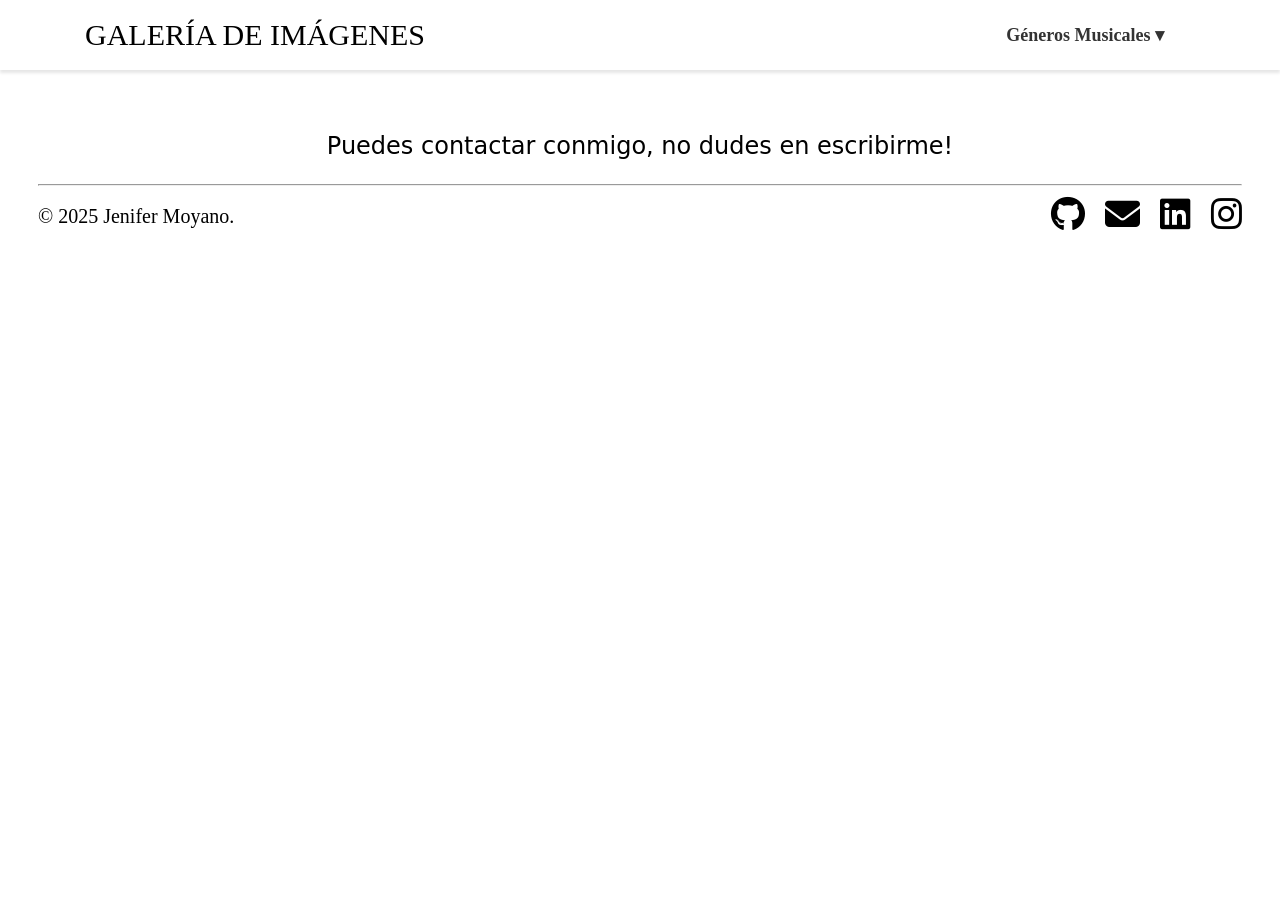
==== galerías/musica.html @ 57a20591 "feat: Header y Footer en Música" ====
<!DOCTYPE html>
<html lang="es">
<head>
    <meta charset="UTF-8">
    <meta name="viewport" content="width=device-width, initial-scale=1.0">
    <link rel="icon" href="image/x-icon" href="../imágenes/icono.png">
    <title>Galería de Imágenes - Música</title>
    <link rel="stylesheet" href="../estilos/musica.css">
    <link rel="stylesheet" href="https://cdnjs.cloudflare.com/ajax/libs/font-awesome/6.4.2/css/all.min.css">
</head>
<body>
    <header>
        <a href="../index.html" class="header"><h1>GALERÍA DE IMÁGENES</h1></a>

        <nav role="navigation" class="primary-navigation">
            <li>
                <input type="checkbox" id="drop-1">
                <label for="drop-1" class="toggle">Géneros Musicales &dtrif;</label>
                <ul class="dropdown">
                    <li><a href="#">🎸Pop rock</a></li>
                    <li><a href="#">🤘Rock</a></li>
                    <li><a href="#">🎤Hip hop</a></li>
                    <li><a href="#">🎶Pop</a></li>
                    <li><a href="#">🎧Rap</a></li>
                    <li><a href="#">💃Salsa</a></li>
                    <li><a href="#">🕺Bachata</a></li>
                    <li><a href="#">🔥Reggaeton</a></li>
                </ul>
            </li>
        </nav>
    </header>

    <main>
    </main>

    <footer>
        <p>Puedes contactar conmigo, no dudes en escribirme!</p>
        
        <hr>
    
        <div class="footer-bottom">
            <div class="copyright">
                &copy; 2025 Jenifer Moyano.
            </div>
    
            <div class="social-icons">
                <a href="https://github.com/JeniferMoyanoSanroma" target="_blank" class="github">
                    <i class="fab fa-github"></i>
                </a>
                <a href="mailto:jenifermoyano2006@gmail.com" class="gmail">
                    <i class="fas fa-envelope"></i>
                </a>
                <a href="https://www.linkedin.com/in/jenifer-moyano-sanrom%C3%A1-143788333/" target="_blank" class="linkedin">
                    <i class="fab fa-linkedin"></i>
                </a>
                <a href="https://www.instagram.com/jenii_ms_?igsh=aHhobnE1eTJicDBk" target="_blank" class="instagram">
                    <i class="fab fa-instagram"></i>
                </a>
            </div>
        </div>
    </footer>
</body>
</html>
---- estilos/musica.css ----
@import url("https://fonts.googleapis.com/css2?family=DM+Sans:wght@400;500;700&display=swap");
 
 *,
 *:after,
 *:before {
 	box-sizing: border-box;
 }
 
 :root {
 	--header-outer-height: 110px;
 	--header-inner-height: 70px;
 	--header-height-difference: calc(
 		var(--header-outer-height) - var(--header-inner-height)
 	);
 	--header-bg: #ffffff;
 }

 header {
    width: 100%;
    height: 70px;
    background-color: var(--header-bg);
    box-shadow: 0 3px 3px 0 rgba(0, 0, 0, 0.1);
    display: flex;
    align-items: center;
    justify-content: space-between;
    position: fixed;
    top: 0;
    left: 0;
    z-index: 1000;
    padding: 0 20px;
}

.header {
    text-decoration: none;
    color: black;
    font-size: 24px;
    font-weight: bold;
}

h1 {
    font-size: 30px;
    font-family: Cambria, Cochin, Georgia, Times, 'Times New Roman', serif;
    transition: transform 0.3s ease;
    font-weight: normal;
    padding-left: 65px;
}

h1:hover {
    transform: scale(1.1);
}

.primary-navigation {
    list-style: none;
    position: relative;
    right: 80px;
}

.primary-navigation li {
    position: relative;
}

.toggle {
    display: flex;
    align-items: center;
    padding: 12px 16px;
    background: #ffffff;
    color: #333;
    font-size: 18px;
    font-weight: bold;
    border-radius: 8px;
    cursor: pointer;
    transition: background 0.3s ease;
}

.toggle:hover {
    background: #e0e0e0;
}

.dropdown {
    display: none;
    text-align: center;
    position: absolute;
    top: 100%;
    background-color: white;
    list-style: none;
    padding: 0;
    margin: 0;
    width: 200px;
    border-radius: 10px;
    box-shadow: 0 4px 8px rgba(0, 0, 0, 0.1);
    overflow: hidden;
}

.dropdown li a {
    display: block;
    align-items: center;
    padding: 12px 18px;
    color: #333;
    text-decoration: none;
    font-size: 17px;
    transition: background 0.3s ease;
    border-bottom: 1px solid #ddd;
}

.dropdown li:last-child a {
    border-bottom: none;
}

.dropdown li a:hover {
    background: #f5f5f5;
}

input[type="checkbox"] {
    display: none;
}

input[type="checkbox"]:checked ~ .dropdown {
    display: block;
}

body {
    padding-top: 80px;
}

footer {
    text-align: center;
    padding: 20px 30px;
}

p {
    font-size: 24px;
    font-family: system-ui, -apple-system, BlinkMacSystemFont, 'Segoe UI', Roboto, Oxygen, Ubuntu, Cantarell, 'Open Sans', 'Helvetica Neue', sans-serif;
}

.footer-bottom {
    display: flex;
    justify-content: space-between;
    align-items: center;
    margin-top: 10px;
}

.copyright {
    font-size: 20px;
    color: #000000;
}

.social-icons {
    display: flex;
    gap: 20px;
}

.social-icons a {
    font-size: 35px;
    color: #000000;
    transition: color 0.3s ease, transform 0.3s ease;
}

.social-icons a:hover {
    transform: scale(1.2);
}

.social-icons .github:hover { 
    color: #6e5494; 
}

.social-icons .gmail:hover { 
    color: #d14836; 
}

.social-icons .linkedin:hover { 
    color: #0077b5; 
}

.social-icons .instagram:hover { 
    color: #e4405f; 
}

@media (max-width: 600px) {
    .footer-bottom {
        flex-direction: column;
        text-align: center;
        gap: 10px;
    }
}
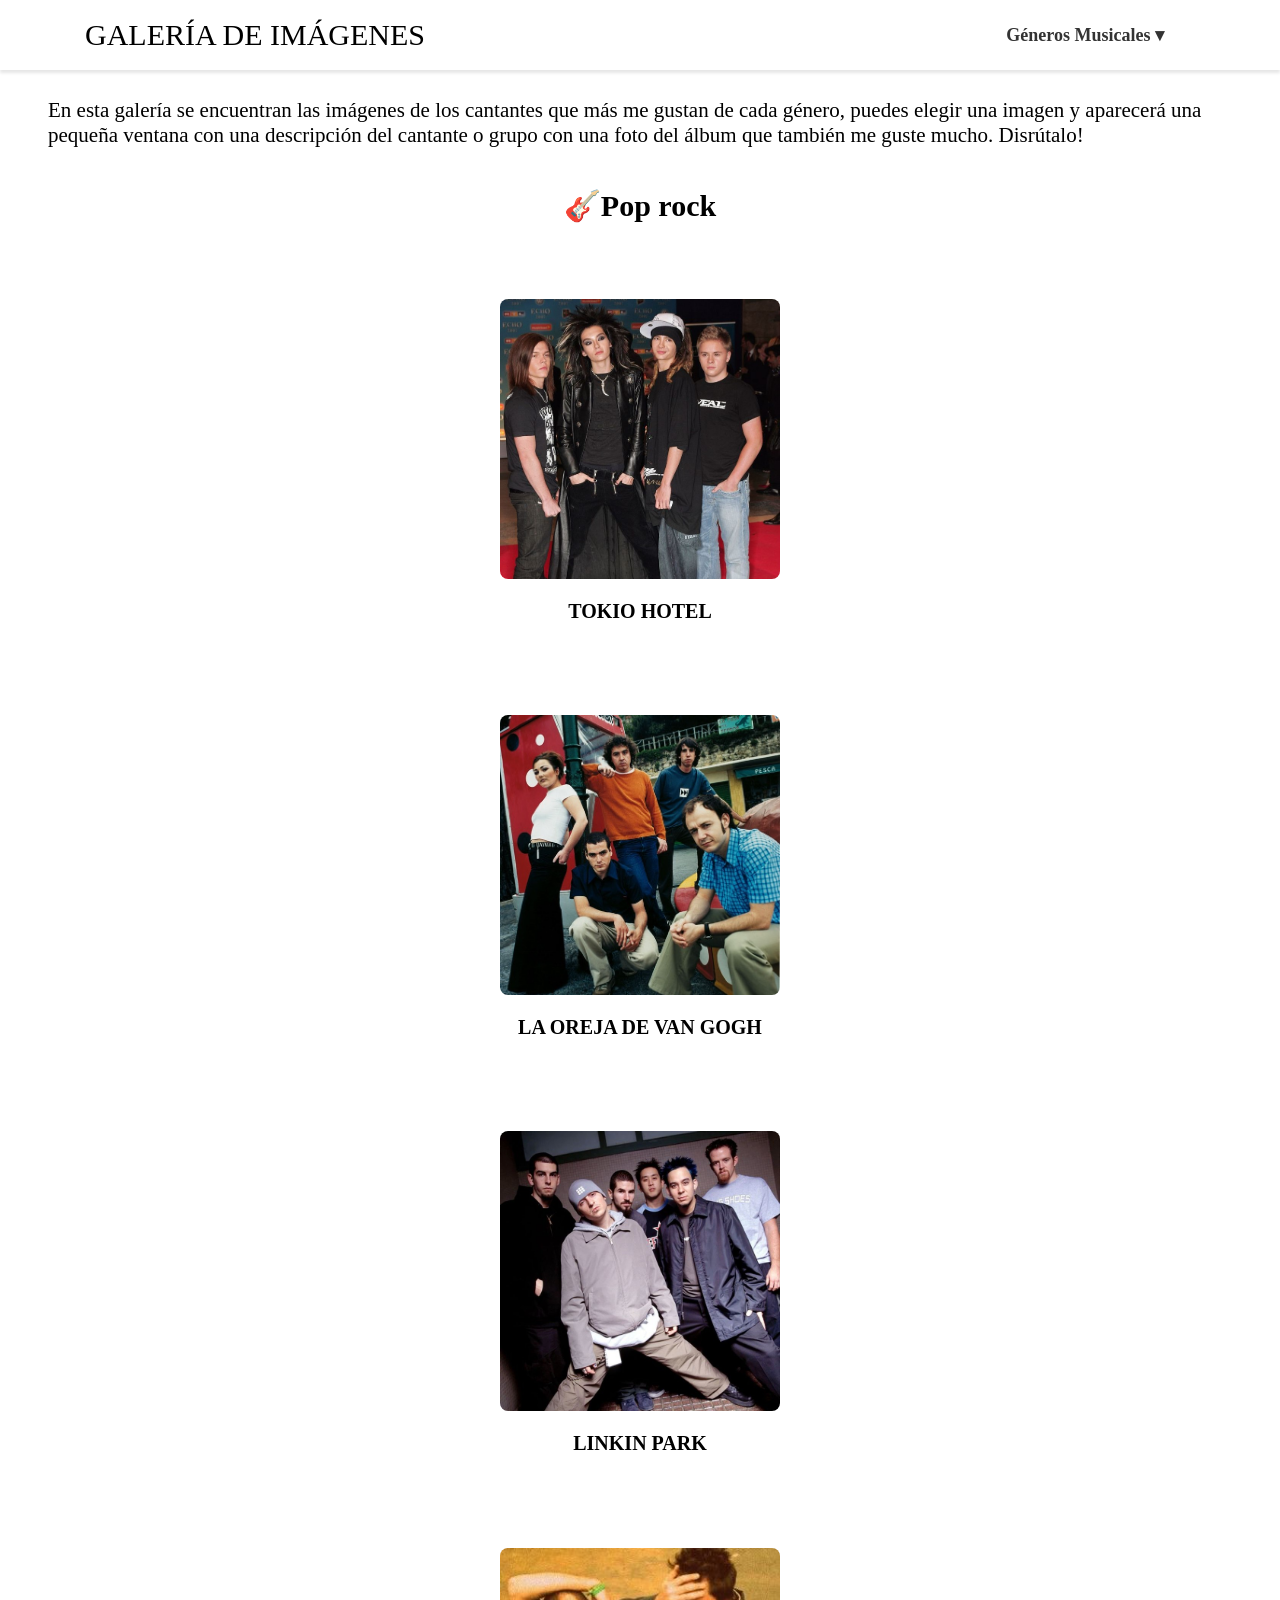
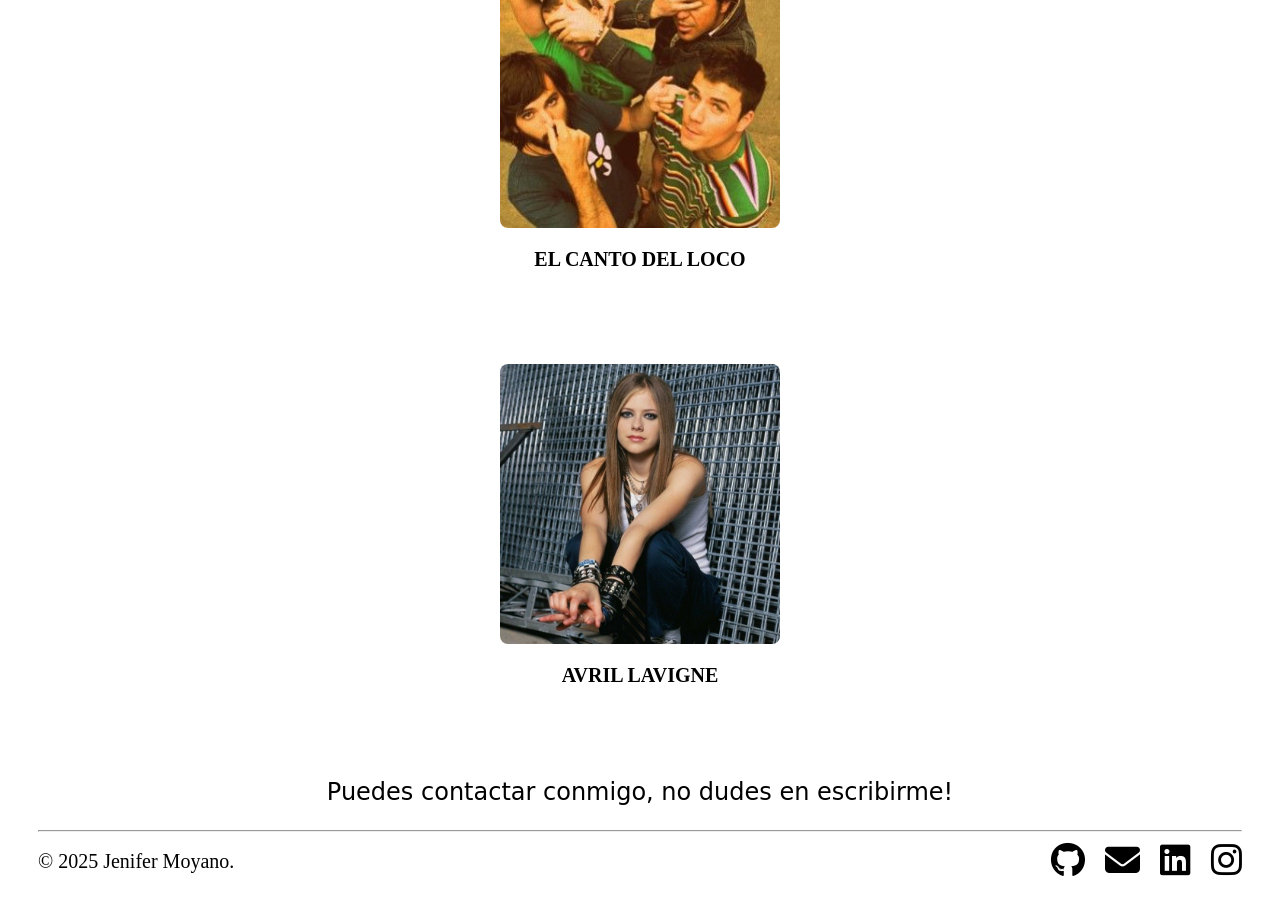
==== commit 2039b0b9: "feat: Prueba 1 de las Imágenes e Información" ====
--- a/galerías/musica.html
+++ b/galerías/musica.html
@@ -31,6 +31,161 @@
     </header>
 
     <main>
+        <article>
+            En esta galería se encuentran las imágenes de los cantantes que más me gustan de cada género, puedes elegir una imagen y aparecerá una pequeña ventana con una descripción del cantante o grupo con una foto del álbum que también me guste mucho. Disrútalo!
+        </article>
+        <h3>🎸Pop rock</h3>
+
+        <div class="galeria">
+            <section class="img">
+                <img src="../imágenes/música/TokioHotel.jpg" id="openTokio" class="img">
+                <h2>TOKIO HOTEL</h2>
+            </section>
+        </div>
+        
+            <div id="tokiohotel" class="modal">
+
+                <div class="modal-content">
+
+                    <span class="close">&times;</span>
+
+                    <div class="modal-body">
+
+                        <img src="../imágenes/música/álbumnes/Scream.jpg" class="modal-img">
+    
+                        <div class="modal-text">
+                            <p class="info">
+                                Tokio Hotel es una banda alemana de pop rock/rock alternativo formada en 2001. Su estilo combina elementos de rock con melodías pegajosas y una imagen llamativa, especialmente influenciada por su vocalista, Bill Kaulitz. Alcanzaron fama internacional en los 2000 con canciones emotivas y un sonido juvenil.
+                                "Scream" (2007) es su primer álbum en inglés, compuesto por versiones traducidas de sus canciones en alemán. Incluye éxitos como "Monsoon", "Ready, Set, Go!" y "Don't Jump", que los catapultaron a la popularidad fuera de Alemania, especialmente en EE.UU. y América Latina.
+                                Si te gusta el pop rock con un toque emo y energético, es un álbum clave de los 2000.
+                            </p>
+                        </div>
+
+                    </div>
+
+                </div>
+
+            </div>
+
+        <div class="galeria">
+            <section class="img">
+                <img src="../imágenes/música/LaOrejaDeVanGogh.jpg" id="openOreja" class="img">
+                <h2>LA OREJA DE VAN GOGH</h2>
+            </section>
+        </div>
+
+            <div id="laorejadevangogh" class="modal">
+
+                <div class="modal-content">
+
+                    <span class="close">&times;</span>
+
+                    <div class="modal-body">
+
+                        <img src="../imágenes/música/álbumnes/LoQueTeContéMientrasTeHacíasLaDormida.jpg" class="modal-img">
+    
+                        <div class="modal-text">
+                            <p class="info">
+                                La Oreja de Van Gogh es una banda española de pop rock formada en los 90, conocida por sus letras emotivas y melodías pegajosas. Con Amaia Montero como vocalista en sus primeros años, se convirtieron en uno de los grupos más exitosos en español.
+                                "Lo que te conté mientras te hacías la dormida" (2003) es su tercer álbum y uno de los más icónicos. Incluye éxitos como "Rosas", "Puedes contar conmigo" y "20 de enero", destacando por su sonido melancólico y romántico. Es un disco clave del pop español de los 2000.
+                            </p>
+                        </div>
+
+                    </div>
+
+                </div>
+
+            </div>
+
+        <div class="galeria">
+            <section class="img">
+                <img src="../imágenes/música/LinkinPark.jpg" id="openLinkin" class="img">
+                <h2>LINKIN PARK</h2>
+            </section>
+        </div>
+
+            <div id="linkinpark" class="modal">
+
+                <div class="modal-content">
+                    
+                    <span class="close">&times;</span>
+                    
+                    <div class="modal-body">
+
+                        <img src="../imágenes/música/álbumnes/Meteora.jpg" class="modal-img">
+    
+                        <div class="modal-text">
+                            <p class="info">
+                                Linkin Park fue una banda estadounidense de nu-metal y rock alternativo, famosa por su fusión de rock, rap y electrónica. Con Chester Bennington y Mike Shinoda al frente, se convirtieron en una de las bandas más influyentes de los 2000.
+                                "Meteora" (2003) es su segundo álbum y uno de los más exitosos. Con temas como "Numb", "Somewhere I Belong" y "Breaking the Habit", el disco consolidó su estilo intenso y emocional, combinando guitarras pesadas con letras introspectivas. Es un referente del nu-metal.
+                            </p>
+                        </div>
+
+                    </div>
+
+                </div>
+
+            </div>
+
+            <div class="galeria">
+                <section class="img">
+                    <img src="../imágenes/música/ElCantoDelLoco.jpg" id="openCanto" class="img">
+                    <h2>EL CANTO DEL LOCO</h2>
+                </section>
+            </div>
+    
+                <div id="elcantodelloco" class="modal">
+    
+                    <div class="modal-content">
+                        
+                        <span class="close">&times;</span>
+                        
+                        <div class="modal-body">
+    
+                            <img src="../imágenes/música/álbumnes/EstadosDeAnimo.jpg" class="modal-img">
+        
+                            <div class="modal-text">
+                                <p class="info">
+                                    El Canto del Loco fue una banda española de pop rock formada en los 90, conocida por su energía juvenil y letras desenfadadas. Se hicieron muy populares en los 2000, especialmente entre los adolescentes.
+                                    "Estados de ánimo" (2005) es su cuarto álbum, que marcó una etapa más madura en su sonido. Con éxitos como "Besos", "Eres tonto" y "La madre de José", el disco presenta una mezcla de pop punk y rock, con letras sobre las emociones y las relaciones. Es uno de sus discos más emblemáticos.
+                                </p>
+                            </div>
+    
+                        </div>
+    
+                    </div>
+    
+                </div>
+
+                <div class="galeria">
+                    <section class="img">
+                        <img src="../imágenes/música/AvrilLavigne.jpg" id="openAvril" class="img">
+                        <h2>AVRIL LAVIGNE</h2>
+                    </section>
+                </div>
+        
+                    <div id="avrillavigne" class="modal">
+        
+                        <div class="modal-content">
+                            
+                            <span class="close">&times;</span>
+                            
+                            <div class="modal-body">
+        
+                                <img src="../imágenes/música/álbumnes/LetGo.jpg" class="modal-img">
+            
+                                <div class="modal-text">
+                                    <p class="info">
+                                        Avril Lavigne es una cantante canadiense que revolucionó el pop punk en los 2000 con su estilo rebelde y auténtico. Conocida por su actitud desenfadada y su mezcla de rock y pop, se convirtió en un ícono juvenil.
+                                        "Let Go" (2002) es su álbum debut y uno de los más icónicos de su carrera. Incluye éxitos como "Complicated", "Sk8er Boi" y "I'm with You", consolidando su imagen de chica skater y su sonido pop punk melódico. Este disco la lanzó al estrellato y marcó a toda una generación.
+                                    </p>
+                                </div>
+        
+                            </div>
+        
+                        </div>
+        
+                    </div>
     </main>
 
     <footer>
@@ -59,5 +214,7 @@
             </div>
         </div>
     </footer>
+
+    <script src="../JavaScript/musica.js"></script>
 </body>
 </html>
--- a/estilos/musica.css
+++ b/estilos/musica.css
@@ -122,6 +122,132 @@
     padding-top: 80px;
 }
 
+article {
+    font-size: 21px;
+    margin: 40px;
+    margin-top: 10px;
+}
+
+h3 {
+    text-align: center;
+    font-size: 30px;
+    font-family: Cambria, Cochin, Georgia, Times, 'Times New Roman', serif;
+}
+
+.galeria {
+    display: flex;
+    flex-wrap: wrap;
+    justify-content: space-evenly;
+    padding-top: 30px;
+}
+
+img {
+    width: 280px;
+    border-radius: 8px;
+}
+
+section {
+    cursor: pointer;
+    margin: 1rem;
+    text-align: center;
+    margin-bottom: 30px;
+}
+
+h2 {
+    font-size: 20px;
+}
+
+.img {
+    transition: transform 0.5s ease;
+}
+
+.img:hover {
+    transform: scale(1.1);
+}
+
+.modal {
+    display: none;
+    position: fixed;
+    z-index: 1000;
+    left: 0;
+    top: 0;
+    width: 100%;
+    height: 100%;
+    background-color: rgba(0, 0, 0, 0.6);
+    align-items: center;
+    justify-content: center;
+}
+
+.modal-content {
+    background-color: white;
+    width: 60%;
+    max-width: 600px;
+    padding: 20px;
+    border-radius: 12px;
+    text-align: center;
+    box-shadow: 0px 4px 10px rgba(0, 0, 0, 0.3);
+    position: relative;
+    animation: fadeIn 0.3s ease-in-out;
+}
+
+@keyframes fadeIn {
+    from {
+        opacity: 0;
+        transform: scale(0.9);
+    }
+    to {
+        opacity: 1;
+        transform: scale(1);
+    }
+}
+
+.close {
+    position: absolute;
+    padding-left: 15px;
+    padding-right: 15px;
+    top: 10px;
+    right: 15px;
+    font-size: 28px;
+    font-weight: bold;
+    color: #f36b6b;
+    background-color: white;
+    cursor: pointer;
+    transition: color 0.3s ease;
+}
+
+.close:hover {
+    color: rgb(255, 255, 255);
+    background-color: #f36b6b;
+}
+
+.modal-body {
+    display: flex;
+    align-items: center;
+    gap: 20px;
+}
+
+.modal-img {
+    width: 50%;
+    max-height: 300px;
+    object-fit: cover;
+    border-radius: 8px;
+}
+
+.modal-text {
+    flex: 1;
+    text-align: center;
+    display: flex;
+    flex-direction: column;
+    justify-content: center;
+    align-items: center;
+    height: 100%;
+}
+
+.info {
+    font-size: 12.9px;
+    font-family: Cambria, Cochin, Georgia, Times, 'Times New Roman', serif;
+}
+
 footer {
     text-align: center;
     padding: 20px 30px;
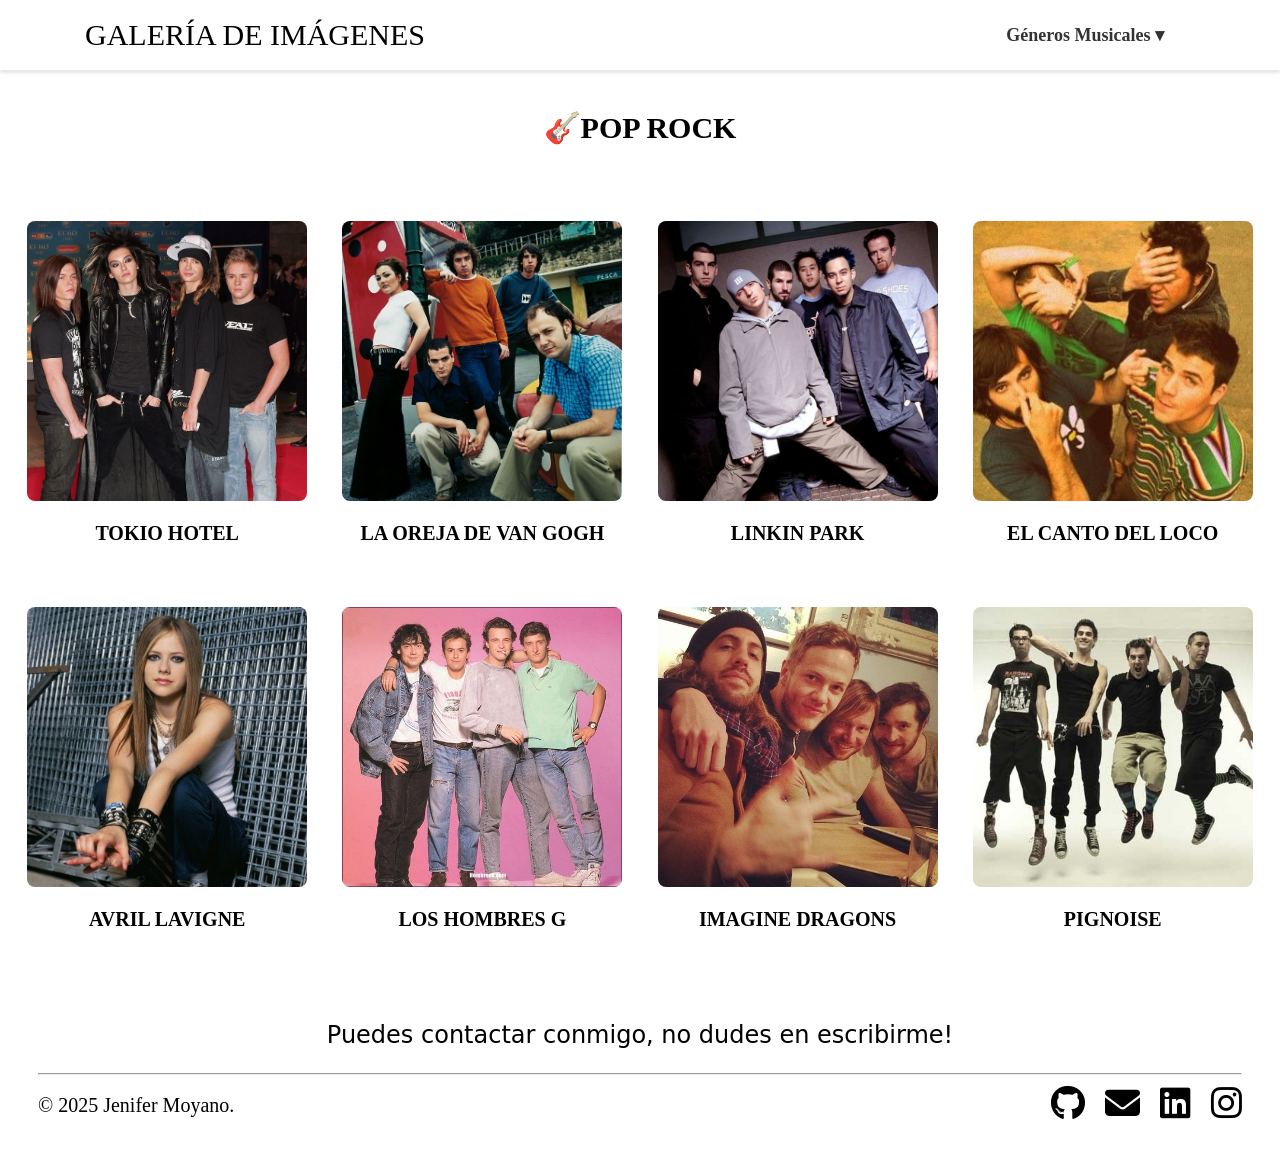
==== commit a23d9c89: "feat: Prueba 2 definitiva & Sección Pop Rock completada" ====
--- a/galerías/musica.html
+++ b/galerías/musica.html
@@ -17,175 +17,208 @@
                 <input type="checkbox" id="drop-1">
                 <label for="drop-1" class="toggle">Géneros Musicales &dtrif;</label>
                 <ul class="dropdown">
-                    <li><a href="#">🎸Pop rock</a></li>
-                    <li><a href="#">🤘Rock</a></li>
-                    <li><a href="#">🎤Hip hop</a></li>
-                    <li><a href="#">🎶Pop</a></li>
-                    <li><a href="#">🎧Rap</a></li>
-                    <li><a href="#">💃Salsa</a></li>
-                    <li><a href="#">🕺Bachata</a></li>
-                    <li><a href="#">🔥Reggaeton</a></li>
+                    <li><a href="#POP ROCK">🎸POP ROCK</a></li>
+                    <li><a href="#ROCK">🤘ROCK</a></li>
+                    <li><a href="#HIP HOP">🎤HIP HOP</a></li>
+                    <li><a href="#POP">🎶POP</a></li>
+                    <li><a href="#RAP">🎧RAP</a></li>
+                    <li><a href="#SALSA">💃SALSA</a></li>
+                    <li><a href="#BACHATA">🕺BACHATA</a></li>
+                    <li><a href="#REGGAETON">🔥REGGAETON</a></li>
                 </ul>
             </li>
         </nav>
     </header>
 
     <main>
-        <article>
-            En esta galería se encuentran las imágenes de los cantantes que más me gustan de cada género, puedes elegir una imagen y aparecerá una pequeña ventana con una descripción del cantante o grupo con una foto del álbum que también me guste mucho. Disrútalo!
-        </article>
-        <h3>🎸Pop rock</h3>
+
+        <br id="POP ROCK">
+        <br>
+        <br>
+        <br>
+
+        <h3>🎸POP ROCK</h3>
 
         <div class="galeria">
             <section class="img">
                 <img src="../imágenes/música/TokioHotel.jpg" id="openTokio" class="img">
                 <h2>TOKIO HOTEL</h2>
             </section>
-        </div>
         
             <div id="tokiohotel" class="modal">
-
-                <div class="modal-content">
-
-                    <span class="close">&times;</span>
-
-                    <div class="modal-body">
-
+                <div class="modal-content">
+                    <span class="close">&times;</span>
+                    <div class="modal-body">
                         <img src="../imágenes/música/álbumnes/Scream.jpg" class="modal-img">
-    
                         <div class="modal-text">
                             <p class="info">
                                 Tokio Hotel es una banda alemana de pop rock/rock alternativo formada en 2001. Su estilo combina elementos de rock con melodías pegajosas y una imagen llamativa, especialmente influenciada por su vocalista, Bill Kaulitz. Alcanzaron fama internacional en los 2000 con canciones emotivas y un sonido juvenil.
+                                <br>
+                                <br>
                                 "Scream" (2007) es su primer álbum en inglés, compuesto por versiones traducidas de sus canciones en alemán. Incluye éxitos como "Monsoon", "Ready, Set, Go!" y "Don't Jump", que los catapultaron a la popularidad fuera de Alemania, especialmente en EE.UU. y América Latina.
+                                <br>
+                                <br>
                                 Si te gusta el pop rock con un toque emo y energético, es un álbum clave de los 2000.
                             </p>
                         </div>
-
-                    </div>
-
-                </div>
-
-            </div>
-
-        <div class="galeria">
+                    </div>
+                </div>
+            </div>
+
             <section class="img">
                 <img src="../imágenes/música/LaOrejaDeVanGogh.jpg" id="openOreja" class="img">
                 <h2>LA OREJA DE VAN GOGH</h2>
             </section>
-        </div>
 
             <div id="laorejadevangogh" class="modal">
-
-                <div class="modal-content">
-
-                    <span class="close">&times;</span>
-
-                    <div class="modal-body">
-
+                <div class="modal-content">
+                    <span class="close">&times;</span>
+                    <div class="modal-body">
                         <img src="../imágenes/música/álbumnes/LoQueTeContéMientrasTeHacíasLaDormida.jpg" class="modal-img">
-    
                         <div class="modal-text">
                             <p class="info">
                                 La Oreja de Van Gogh es una banda española de pop rock formada en los 90, conocida por sus letras emotivas y melodías pegajosas. Con Amaia Montero como vocalista en sus primeros años, se convirtieron en uno de los grupos más exitosos en español.
+                                <br>
+                                <br>
                                 "Lo que te conté mientras te hacías la dormida" (2003) es su tercer álbum y uno de los más icónicos. Incluye éxitos como "Rosas", "Puedes contar conmigo" y "20 de enero", destacando por su sonido melancólico y romántico. Es un disco clave del pop español de los 2000.
                             </p>
                         </div>
-
-                    </div>
-
-                </div>
-
-            </div>
-
-        <div class="galeria">
+                    </div>
+                </div>
+            </div>
+
             <section class="img">
                 <img src="../imágenes/música/LinkinPark.jpg" id="openLinkin" class="img">
                 <h2>LINKIN PARK</h2>
             </section>
+
+            <div id="linkinpark" class="modal">
+                <div class="modal-content">
+                    <span class="close">&times;</span>
+                    <div class="modal-body">
+                        <img src="../imágenes/música/álbumnes/Meteora.jpg" class="modal-img">
+                        <div class="modal-text">
+                            <p class="info">
+                                Linkin Park fue una banda estadounidense de nu-metal y rock alternativo, famosa por su fusión de rock, rap y electrónica. Con Chester Bennington y Mike Shinoda al frente, se convirtieron en una de las bandas más influyentes de los 2000.
+                                <br>
+                                <br>
+                                "Meteora" (2003) es su segundo álbum y uno de los más exitosos. Con temas como "Numb", "Somewhere I Belong" y "Breaking the Habit", el disco consolidó su estilo intenso y emocional, combinando guitarras pesadas con letras introspectivas. Es un referente del nu-metal.
+                            </p>
+                        </div>
+                    </div>
+                </div>
+            </div>
+
+            <section class="img">
+                <img src="../imágenes/música/ElCantoDelLoco.jpg" id="openCanto" class="img">
+                <h2>EL CANTO DEL LOCO</h2>
+            </section>
+
+            <div id="elcantodelloco" class="modal">
+                <div class="modal-content">
+                    <span class="close">&times;</span>
+                    <div class="modal-body">
+                        <img src="../imágenes/música/álbumnes/EstadosDeAnimo.jpg" class="modal-img">
+                        <div class="modal-text">
+                            <p class="info">
+                                El Canto del Loco fue una banda española de pop rock formada en los 90, conocida por su energía juvenil y letras desenfadadas. Se hicieron muy populares en los 2000, especialmente entre los adolescentes.
+                                <br>
+                                <br>
+                                "Estados de ánimo" (2005) es su cuarto álbum, que marcó una etapa más madura en su sonido. Con éxitos como "Besos", "Eres tonto" y "La madre de José", el disco presenta una mezcla de pop punk y rock, con letras sobre las emociones y las relaciones. Es uno de sus discos más emblemáticos.
+                            </p>
+                        </div>
+                    </div>
+                </div>
+            </div>
+
+            <section class="img">
+                <img src="../imágenes/música/AvrilLavigne.jpg" id="openAvril" class="img">
+                <h2>AVRIL LAVIGNE</h2>
+            </section>
+
+            <div id="avrillavigne" class="modal">
+                <div class="modal-content">
+                    <span class="close">&times;</span>
+                    <div class="modal-body">
+                        <img src="../imágenes/música/álbumnes/LetGo.jpg" class="modal-img">
+                        <div class="modal-text">
+                            <p class="info">
+                                Avril Lavigne es una cantante canadiense que revolucionó el pop punk en los 2000 con su estilo rebelde y auténtico. Conocida por su actitud desenfadada y su mezcla de rock y pop, se convirtió en un ícono juvenil.
+                                <br>
+                                <br>
+                                "Let Go" (2002) es su álbum debut y uno de los más icónicos de su carrera. Incluye éxitos como "Complicated", "Sk8er Boi" y "I'm with You", consolidando su imagen de chica skater y su sonido pop punk melódico. Este disco la lanzó al estrellato y marcó a toda una generación.
+                            </p>
+                        </div>
+                    </div>
+                </div>
+            </div>
+
+            <section class="img">
+                <img src="../imágenes/música/LosHombresG.jpg" id="openHombres" class="img">
+                <h2>LOS HOMBRES G</h2>
+            </section>
+
+            <div id="loshombresg" class="modal">
+                <div class="modal-content">
+                    <span class="close">&times;</span>
+                    <div class="modal-body">
+                        <img src="../imágenes/música/álbumnes/LaCagaste....jpg" class="modal-img">
+                        <div class="modal-text">
+                            <p class="info">
+                                Hombres G es una banda española de pop rock formada en los 80, conocida por su estilo divertido y desenfadado, con influencias del pop y rock de esa época. Se hicieron famosos por sus letras pegajosas y su actitud juvenil.
+                                <br>
+                                <br>
+                                "La cagaste... Burt Lancaster" (2002) es su séptimo álbum de estudio, con un sonido más maduro pero manteniendo su esencia fresca y accesible. Incluye canciones como "Te quiero" y "La cagaste... Burt Lancaster", y marca su regreso con un toque más reflexivo, pero sin perder la energía característica.
+                            </p>
+                        </div>
+                    </div>
+                </div>
+            </div>
+
+            <section class="img">
+                <img src="../imágenes/música/ImagineDragons.jpg" id="openImagine" class="img">
+                <h2>IMAGINE DRAGONS</h2>
+            </section>
+
+            <div id="imaginedragons" class="modal">
+                <div class="modal-content">
+                    <span class="close">&times;</span>
+                    <div class="modal-body">
+                        <img src="../imágenes/música/álbumnes/NightVisions.jpg" class="modal-img">
+                        <div class="modal-text">
+                            <p class="info">
+                                Imagine Dragons es una banda estadounidense de pop rock y rock alternativo, conocida por su sonido épico y pegadizo, que mezcla rock, electrónica y elementos indie. Se hicieron mundialmente famosos en los 2010 con himnos llenos de energía y estribillos poderosos.
+                                <br>
+                                <br>
+                                "Night Visions" (2012) es su álbum debut y el que los llevó al estrellato. Incluye éxitos como "Radioactive", "Demons" y "It's Time", destacando por su mezcla de rock, sintetizadores y letras emotivas. Es un disco clave del pop rock moderno.
+                            </p>
+                        </div>
+                    </div>
+                </div>
+            </div>
+
+            <section class="img">
+                <img src="../imágenes/música/Pignoise.jpg" id="openPignoise" class="img">
+                <h2>PIGNOISE</h2>
+            </section>
+
+            <div id="pignoise" class="modal">
+                <div class="modal-content">
+                    <span class="close">&times;</span>
+                    <div class="modal-body">
+                        <img src="../imágenes/música/álbumnes/AnunciadoEnTelevisión.jpg" class="modal-img">
+                        <div class="modal-text">
+                            <p class="info">
+                                Pignoise es una banda española de pop punk y rock alternativo, conocida por su estilo juvenil y pegadizo. Se formó en los 2000 y ganó popularidad gracias a su relación con el fútbol y la serie Los Hombres de Paco.
+                                <br>
+                                <br>
+                                "Anunciado en televisión" (2006) es su álbum más exitoso, con canciones como "Nada que perder" y "Te entiendo", que los llevaron a la fama. El disco mezcla melodías pegajosas con letras sobre amor y desamor, consolidando su sonido característico.
+                            </p>
+                        </div>
+                    </div>
+                </div>
+            </div>
         </div>
-
-            <div id="linkinpark" class="modal">
-
-                <div class="modal-content">
-                    
-                    <span class="close">&times;</span>
-                    
-                    <div class="modal-body">
-
-                        <img src="../imágenes/música/álbumnes/Meteora.jpg" class="modal-img">
-    
-                        <div class="modal-text">
-                            <p class="info">
-                                Linkin Park fue una banda estadounidense de nu-metal y rock alternativo, famosa por su fusión de rock, rap y electrónica. Con Chester Bennington y Mike Shinoda al frente, se convirtieron en una de las bandas más influyentes de los 2000.
-                                "Meteora" (2003) es su segundo álbum y uno de los más exitosos. Con temas como "Numb", "Somewhere I Belong" y "Breaking the Habit", el disco consolidó su estilo intenso y emocional, combinando guitarras pesadas con letras introspectivas. Es un referente del nu-metal.
-                            </p>
-                        </div>
-
-                    </div>
-
-                </div>
-
-            </div>
-
-            <div class="galeria">
-                <section class="img">
-                    <img src="../imágenes/música/ElCantoDelLoco.jpg" id="openCanto" class="img">
-                    <h2>EL CANTO DEL LOCO</h2>
-                </section>
-            </div>
-    
-                <div id="elcantodelloco" class="modal">
-    
-                    <div class="modal-content">
-                        
-                        <span class="close">&times;</span>
-                        
-                        <div class="modal-body">
-    
-                            <img src="../imágenes/música/álbumnes/EstadosDeAnimo.jpg" class="modal-img">
-        
-                            <div class="modal-text">
-                                <p class="info">
-                                    El Canto del Loco fue una banda española de pop rock formada en los 90, conocida por su energía juvenil y letras desenfadadas. Se hicieron muy populares en los 2000, especialmente entre los adolescentes.
-                                    "Estados de ánimo" (2005) es su cuarto álbum, que marcó una etapa más madura en su sonido. Con éxitos como "Besos", "Eres tonto" y "La madre de José", el disco presenta una mezcla de pop punk y rock, con letras sobre las emociones y las relaciones. Es uno de sus discos más emblemáticos.
-                                </p>
-                            </div>
-    
-                        </div>
-    
-                    </div>
-    
-                </div>
-
-                <div class="galeria">
-                    <section class="img">
-                        <img src="../imágenes/música/AvrilLavigne.jpg" id="openAvril" class="img">
-                        <h2>AVRIL LAVIGNE</h2>
-                    </section>
-                </div>
-        
-                    <div id="avrillavigne" class="modal">
-        
-                        <div class="modal-content">
-                            
-                            <span class="close">&times;</span>
-                            
-                            <div class="modal-body">
-        
-                                <img src="../imágenes/música/álbumnes/LetGo.jpg" class="modal-img">
-            
-                                <div class="modal-text">
-                                    <p class="info">
-                                        Avril Lavigne es una cantante canadiense que revolucionó el pop punk en los 2000 con su estilo rebelde y auténtico. Conocida por su actitud desenfadada y su mezcla de rock y pop, se convirtió en un ícono juvenil.
-                                        "Let Go" (2002) es su álbum debut y uno de los más icónicos de su carrera. Incluye éxitos como "Complicated", "Sk8er Boi" y "I'm with You", consolidando su imagen de chica skater y su sonido pop punk melódico. Este disco la lanzó al estrellato y marcó a toda una generación.
-                                    </p>
-                                </div>
-        
-                            </div>
-        
-                        </div>
-        
-                    </div>
     </main>
 
     <footer>
--- a/estilos/musica.css
+++ b/estilos/musica.css
@@ -118,16 +118,6 @@
     display: block;
 }
 
-body {
-    padding-top: 80px;
-}
-
-article {
-    font-size: 21px;
-    margin: 40px;
-    margin-top: 10px;
-}
-
 h3 {
     text-align: center;
     font-size: 30px;
@@ -135,10 +125,10 @@
 }
 
 .galeria {
+    padding-top: 30px;
     display: flex;
     flex-wrap: wrap;
     justify-content: space-evenly;
-    padding-top: 30px;
 }
 
 img {
@@ -244,7 +234,7 @@
 }
 
 .info {
-    font-size: 12.9px;
+    font-size: 11px;
     font-family: Cambria, Cochin, Georgia, Times, 'Times New Roman', serif;
 }
 
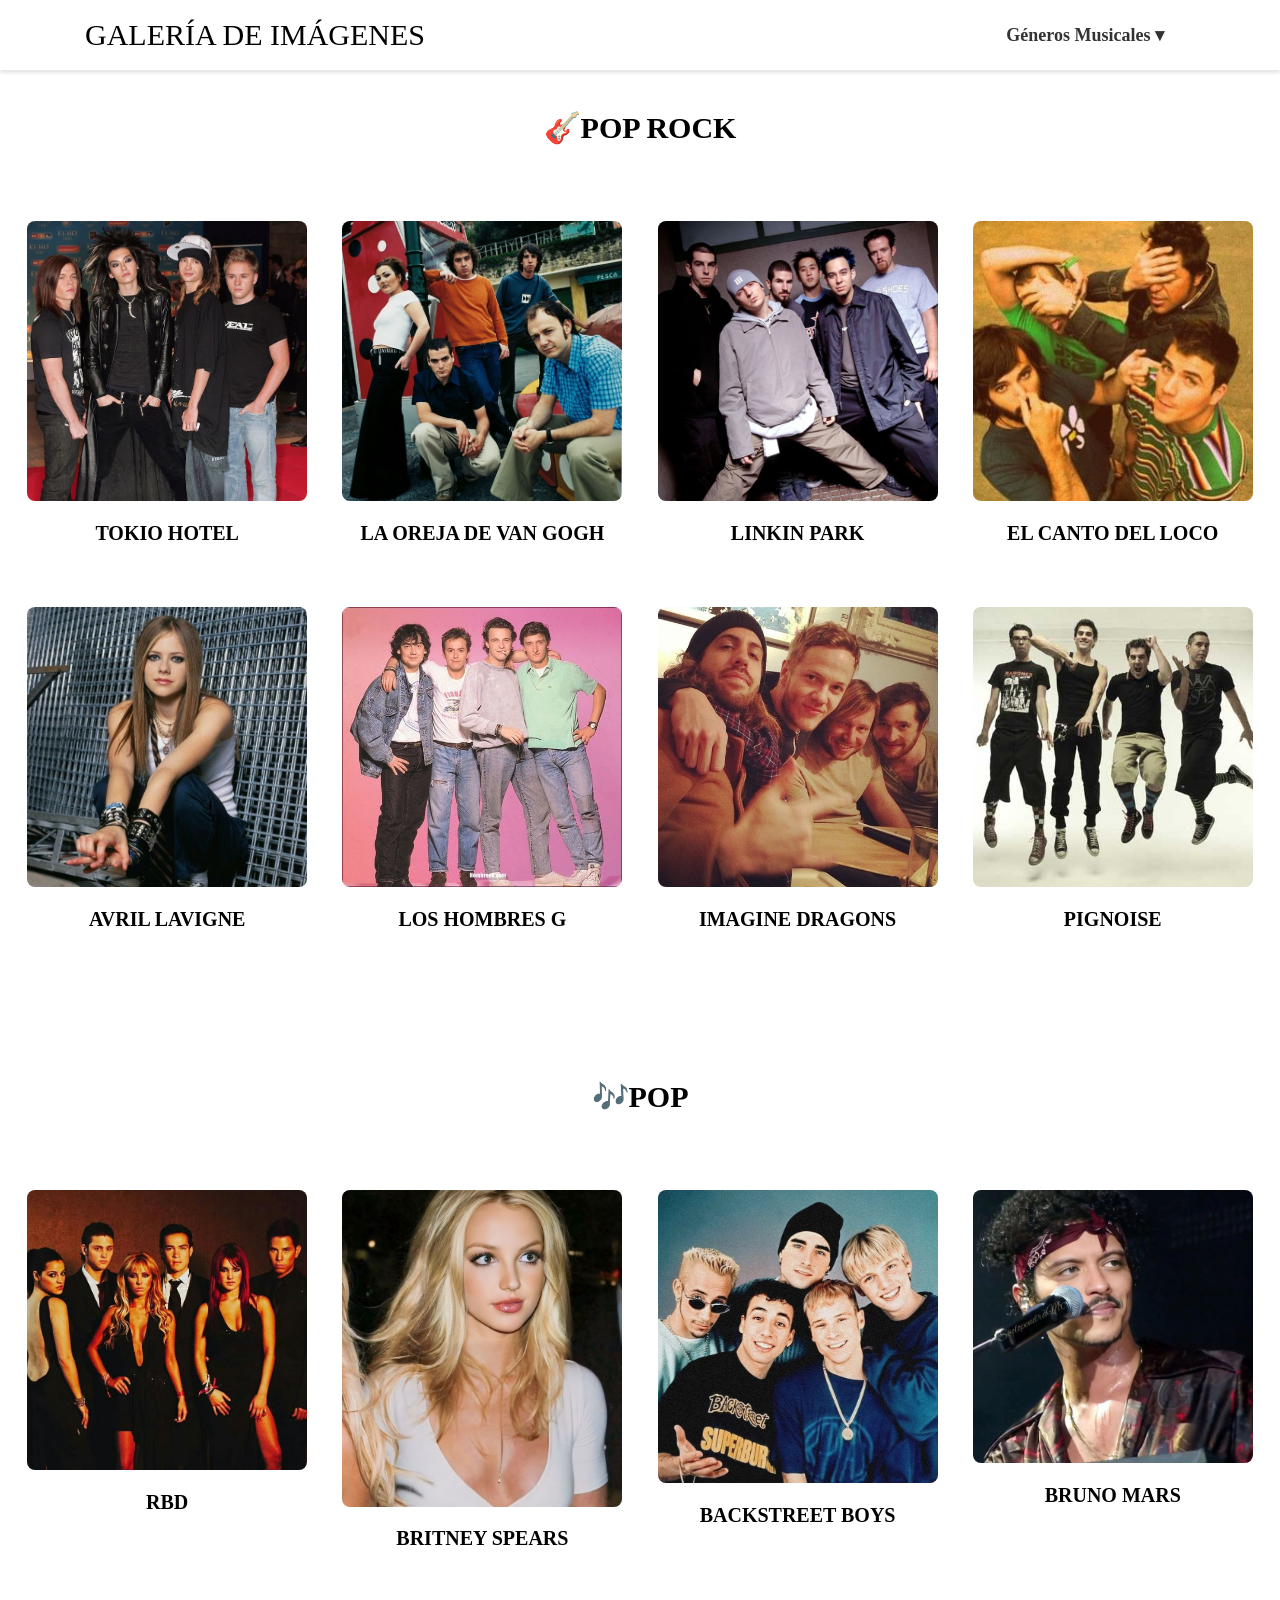
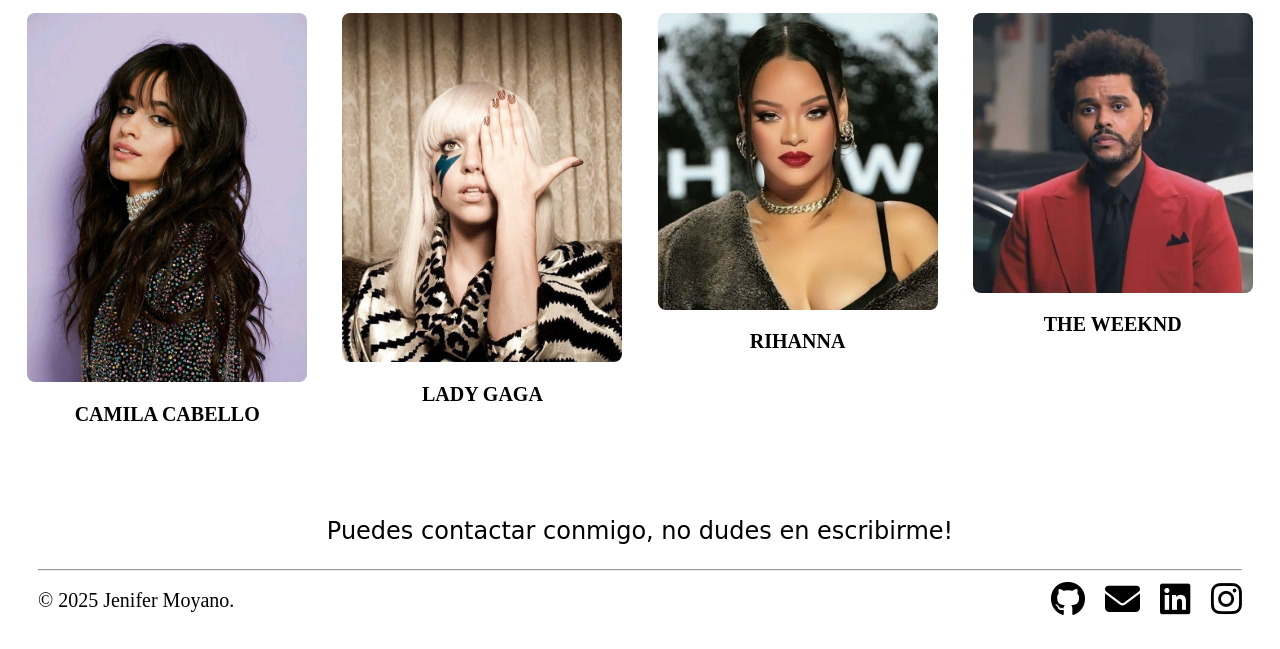
==== commit 794487b2: "feat: Sección Pop completada" ====
--- a/galerías/musica.html
+++ b/galerías/musica.html
@@ -18,10 +18,10 @@
                 <label for="drop-1" class="toggle">Géneros Musicales &dtrif;</label>
                 <ul class="dropdown">
                     <li><a href="#POP ROCK">🎸POP ROCK</a></li>
+                    <li><a href="#POP">🎶POP</a></li>
+                    <li><a href="#HIP HOP">🎤HIP HOP</a></li>
+                    <li><a href="#RAP">🎧RAP</a></li>
                     <li><a href="#ROCK">🤘ROCK</a></li>
-                    <li><a href="#HIP HOP">🎤HIP HOP</a></li>
-                    <li><a href="#POP">🎶POP</a></li>
-                    <li><a href="#RAP">🎧RAP</a></li>
                     <li><a href="#SALSA">💃SALSA</a></li>
                     <li><a href="#BACHATA">🕺BACHATA</a></li>
                     <li><a href="#REGGAETON">🔥REGGAETON</a></li>
@@ -218,7 +218,195 @@
                     </div>
                 </div>
             </div>
+
         </div>
+
+            <br id="POP">
+            <br>
+            <br>
+            <br>
+
+            <h3>🎶POP</h3>
+
+            <div class="galeria">
+                <section class="img">
+                    <img src="../imágenes/música/RBD.jpg" id="openRBD" class="img">
+                    <h2>RBD</h2>
+                </section>
+            
+                <div id="rbd" class="modal">
+                    <div class="modal-content">
+                        <span class="close">&times;</span>
+                        <div class="modal-body">
+                            <img src="../imágenes/música/álbumnes/Rebelde.jpg" class="modal-img">
+                            <div class="modal-text">
+                                <p class="info">
+                                    RBD fue una banda mexicana de pop que surgió en 2004 a partir de la telenovela Rebelde. Integrada por Anahí, Dulce María, Maite Perroni, Alfonso Herrera, Christopher Uckermann y Christian Chávez, alcanzó fama internacional con su música y estilo juvenil.
+                                    <br>
+                                    <br>
+                                    Su álbum debut, "Rebelde" (2004), incluye éxitos como Rebelde, Solo Quédate en Silencio y Sálvame. Con un sonido pop-rock y letras dirigidas a la juventud, el disco fue un gran éxito en Latinoamérica y España, consolidando a RBD como un fenómeno musical.
+                                </p>
+                            </div>
+                        </div>
+                    </div>
+                </div>
+    
+                <section class="img">
+                    <img src="../imágenes/música/BritneySpears.jpg" id="openBritney" class="img">
+                    <h2>BRITNEY SPEARS</h2>
+                </section>
+    
+                <div id="britneyspears" class="modal">
+                    <div class="modal-content">
+                        <span class="close">&times;</span>
+                        <div class="modal-body">
+                            <img src="../imágenes/música/álbumnes/InTheZone.jpg" class="modal-img">
+                            <div class="modal-text">
+                                <p class="info">
+                                    Britney Spears es una cantante, bailarina y actriz estadounidense considerada un ícono del pop. Alcanzó la fama a finales de los 90 con su álbum debut ...Baby One More Time y se convirtió en una de las artistas más influyentes de la música pop.
+                                    <br>
+                                    <br>
+                                    Su álbum "In the Zone" (2003) marcó una evolución en su sonido, incorporando influencias de pop, R&B y electrónica. Incluye éxitos como Toxic, Everytime y Me Against the Music (con Madonna), consolidando su imagen más madura y experimental en la industria musical.
+                                </p>
+                            </div>
+                        </div>
+                    </div>
+                </div>
+    
+                <section class="img">
+                    <img src="../imágenes/música/BackstreetBoys.jpg" id="openBackstreet" class="img">
+                    <h2>BACKSTREET BOYS</h2>
+                </section>
+    
+                <div id="backstreetboys" class="modal">
+                    <div class="modal-content">
+                        <span class="close">&times;</span>
+                        <div class="modal-body">
+                            <img src="../imágenes/música/álbumnes/BackstreetsBack.jpg" class="modal-img">
+                            <div class="modal-text">
+                                <p class="info">
+                                    Backstreet Boys es una boy band estadounidense formada en 1993, conocida por su impacto en el pop de los 90 y 2000. Con su armonía vocal y coreografías, se convirtieron en una de las bandas más exitosas de todos los tiempos.
+                                    <br>
+                                    <br>
+                                    Su álbum "Backstreet's Back" (1997) incluye éxitos como Everybody (Backstreet’s Back) y As Long As You Love Me. Con un sonido pop y dance-pop, el disco ayudó a consolidar su fama global y definir el estilo de las boy bands de la época.
+                                </p>
+                            </div>
+                        </div>
+                    </div>
+                </div>
+    
+                <section class="img">
+                    <img src="../imágenes/música/BrunoMars.jpg" id="openBruno" class="img">
+                    <h2>BRUNO MARS</h2>
+                </section>
+    
+                <div id="brunomars" class="modal">
+                    <div class="modal-content">
+                        <span class="close">&times;</span>
+                        <div class="modal-body">
+                            <img src="../imágenes/música/álbumnes/DooWoopsAndHooligans.jpg" class="modal-img">
+                            <div class="modal-text">
+                                <p class="info">
+                                    Bruno Mars es un cantante, compositor y productor estadounidense conocido por su estilo versátil que mezcla pop, R&B, funk y soul. Con su voz distintiva y carisma, se ha convertido en uno de los artistas más exitosos de su generación.
+                                    <br>
+                                    <br>
+                                    Su álbum debut, "Doo-Wops & Hooligans" (2010), incluye éxitos como Just the Way You Are, Grenade y The Lazy Song. Con melodías pegajosas y letras románticas, el disco lo catapultó a la fama mundial y estableció su característico sonido retro-moderno.
+                                </p>
+                            </div>
+                        </div>
+                    </div>
+                </div>
+    
+                <section class="img">
+                    <img src="../imágenes/música/CamilaCabello.jpg" id="openCamila" class="img">
+                    <h2>CAMILA CABELLO</h2>
+                </section>
+    
+                <div id="camilacabello" class="modal">
+                    <div class="modal-content">
+                        <span class="close">&times;</span>
+                        <div class="modal-body">
+                            <img src="../imágenes/música/álbumnes/Romance.jpg" class="modal-img">
+                            <div class="modal-text">
+                                <p class="info">
+                                    Camila Cabello es una cantante y compositora cubano-estadounidense que ganó fama como parte de Fifth Harmony antes de iniciar su exitosa carrera solista. Su estilo combina pop, R&B y ritmos latinos.
+                                    <br>
+                                    <br>
+                                    Su álbum "Romance" (2019) explora el amor y las emociones intensas con un sonido pop y toques latinos. Incluye éxitos como Señorita (con Shawn Mendes) y My Oh My, consolidando su identidad artística y su éxito global.
+                                </p>
+                            </div>
+                        </div>
+                    </div>
+                </div>
+    
+                <section class="img">
+                    <img src="../imágenes/música/LadyGaga.jpg" id="openLady" class="img">
+                    <h2>LADY GAGA</h2>
+                </section>
+    
+                <div id="ladygaga" class="modal">
+                    <div class="modal-content">
+                        <span class="close">&times;</span>
+                        <div class="modal-body">
+                            <img src="../imágenes/música/álbumnes/TheFame.jpg" class="modal-img">
+                            <div class="modal-text">
+                                <p class="info">
+                                    Lady Gaga es una cantante, compositora y actriz estadounidense conocida por su estilo extravagante, su poderosa voz y su impacto en la música pop. Ha sido una de las artistas más influyentes desde su debut.
+                                    <br>
+                                    <br>
+                                    Su álbum "The Fame" (2008) la catapultó a la fama con éxitos como Just Dance y Poker Face. Con un sonido electro-pop y letras sobre la fama y el glamour, el disco definió su imagen artística y la consolidó como un ícono del pop.
+                                </p>
+                            </div>
+                        </div>
+                    </div>
+                </div>
+    
+                <section class="img">
+                    <img src="../imágenes/música/Rihanna.jpg" id="openRihanna" class="img">
+                    <h2>RIHANNA</h2>
+                </section>
+    
+                <div id="rihanna" class="modal">
+                    <div class="modal-content">
+                        <span class="close">&times;</span>
+                        <div class="modal-body">
+                            <img src="../imágenes/música/álbumnes/GoodGirlGoneBad.jpg" class="modal-img">
+                            <div class="modal-text">
+                                <p class="info">
+                                    Rihanna es una cantante, actriz y empresaria barbadense que se convirtió en una de las artistas más influyentes del pop y el R&B. Con su versatilidad musical y estilo innovador, ha dominado la industria desde su debut en 2005.
+                                    <br>
+                                    <br>
+                                    Su álbum "Good Girl Gone Bad" (2007) marcó un giro más maduro y audaz en su carrera, con un sonido pop, dance y R&B. Incluye éxitos como Umbrella, Don't Stop the Music y Disturbia, consolidando su estatus como una superestrella global.
+                                </p>
+                            </div>
+                        </div>
+                    </div>
+                </div>
+    
+                <section class="img">
+                    <img src="../imágenes/música/TheWeeknd.jpg" id="openWeeknd" class="img">
+                    <h2>THE WEEKND</h2>
+                </section>
+    
+                <div id="theweeknd" class="modal">
+                    <div class="modal-content">
+                        <span class="close">&times;</span>
+                        <div class="modal-body">
+                            <img src="../imágenes/música/álbumnes/BeautyBehindTheMadness.jpg" class="modal-img">
+                            <div class="modal-text">
+                                <p class="info">
+                                    The Weeknd es un cantante, compositor y productor canadiense conocido por su estilo único que fusiona R&B, pop, electrónica y soul. Ha sido aclamado por su voz distintiva y sus letras oscuras y emocionales.
+                                    <br>
+                                    <br>
+                                    Su álbum "Beauty Behind the Madness" (2015) fue un gran éxito comercial y crítico, con canciones como Can't Feel My Face, The Hills y Earned It. El disco combina elementos de R&B, pop y electrónica, y consolidó a The Weeknd como una de las principales figuras de la música contemporánea.
+                                </p>
+                            </div>
+                        </div>
+                    </div>
+                </div>
+                
+            </div>
+            
     </main>
 
     <footer>
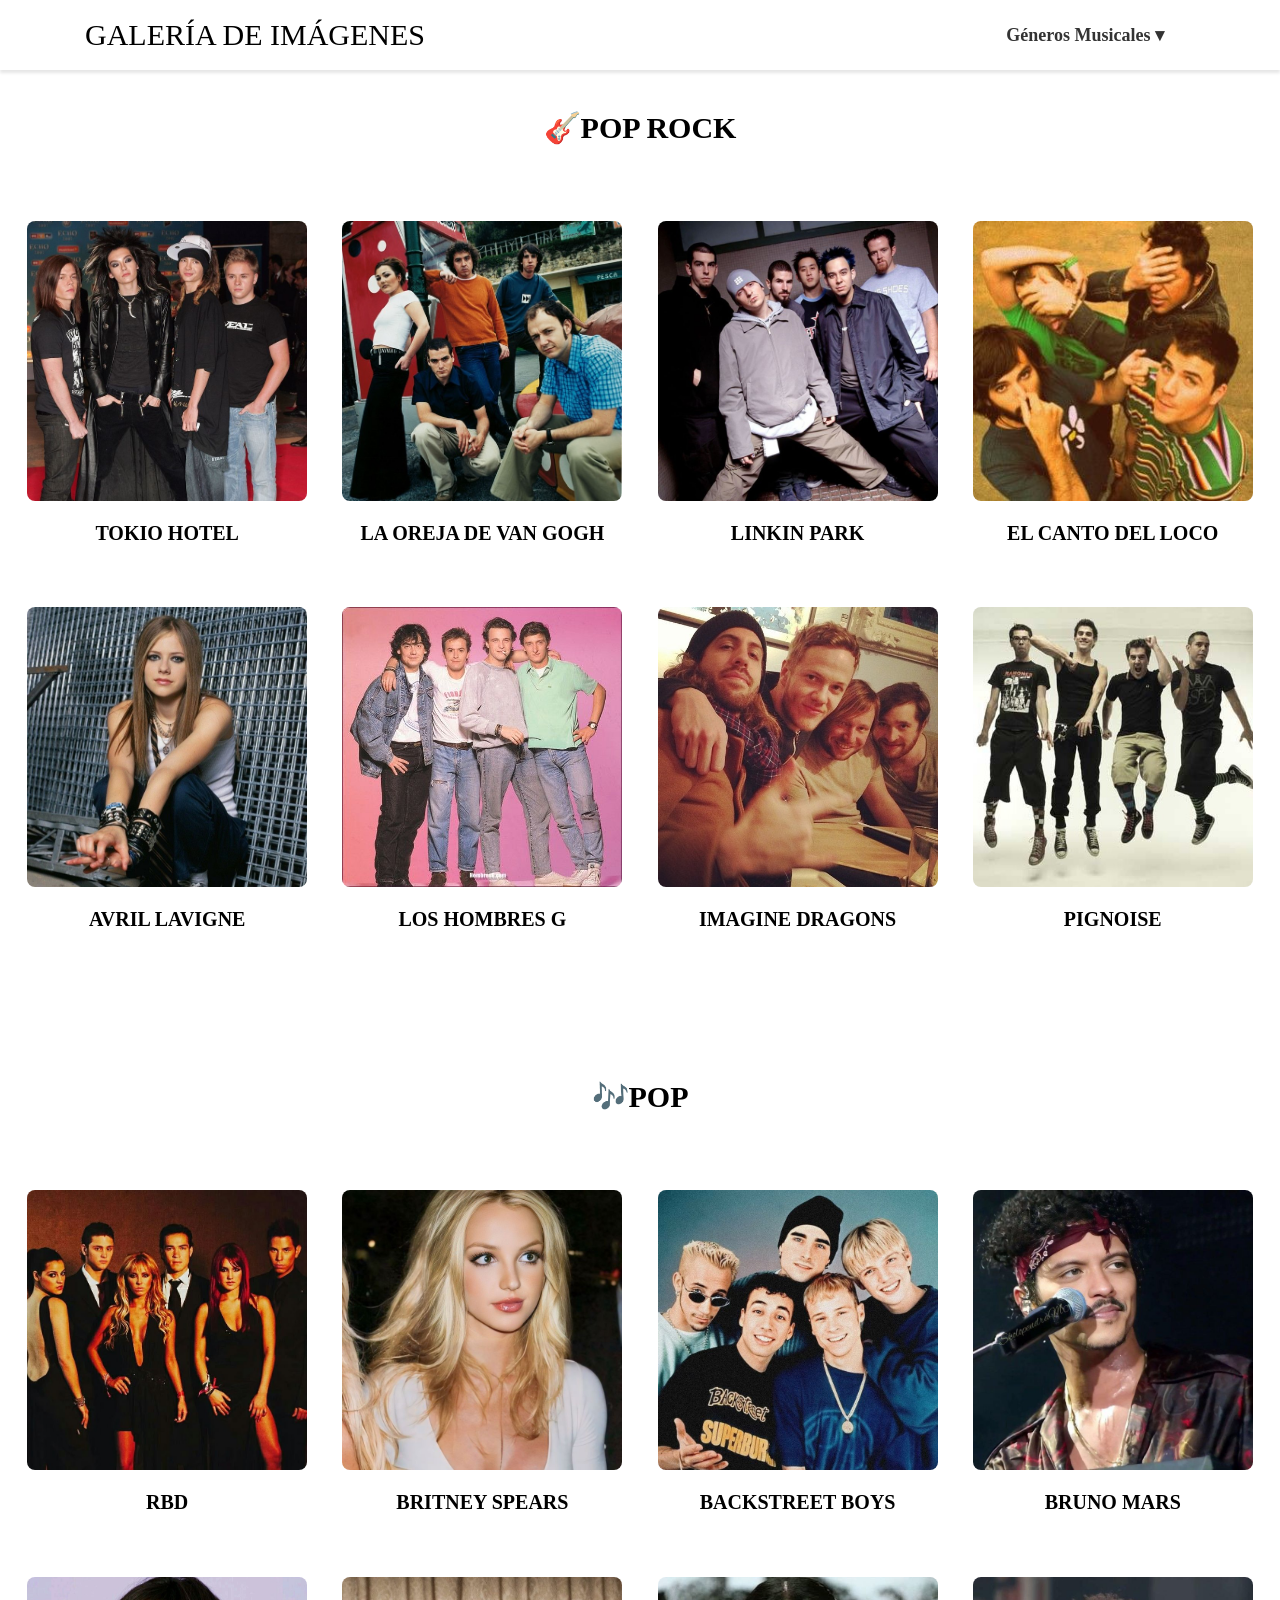
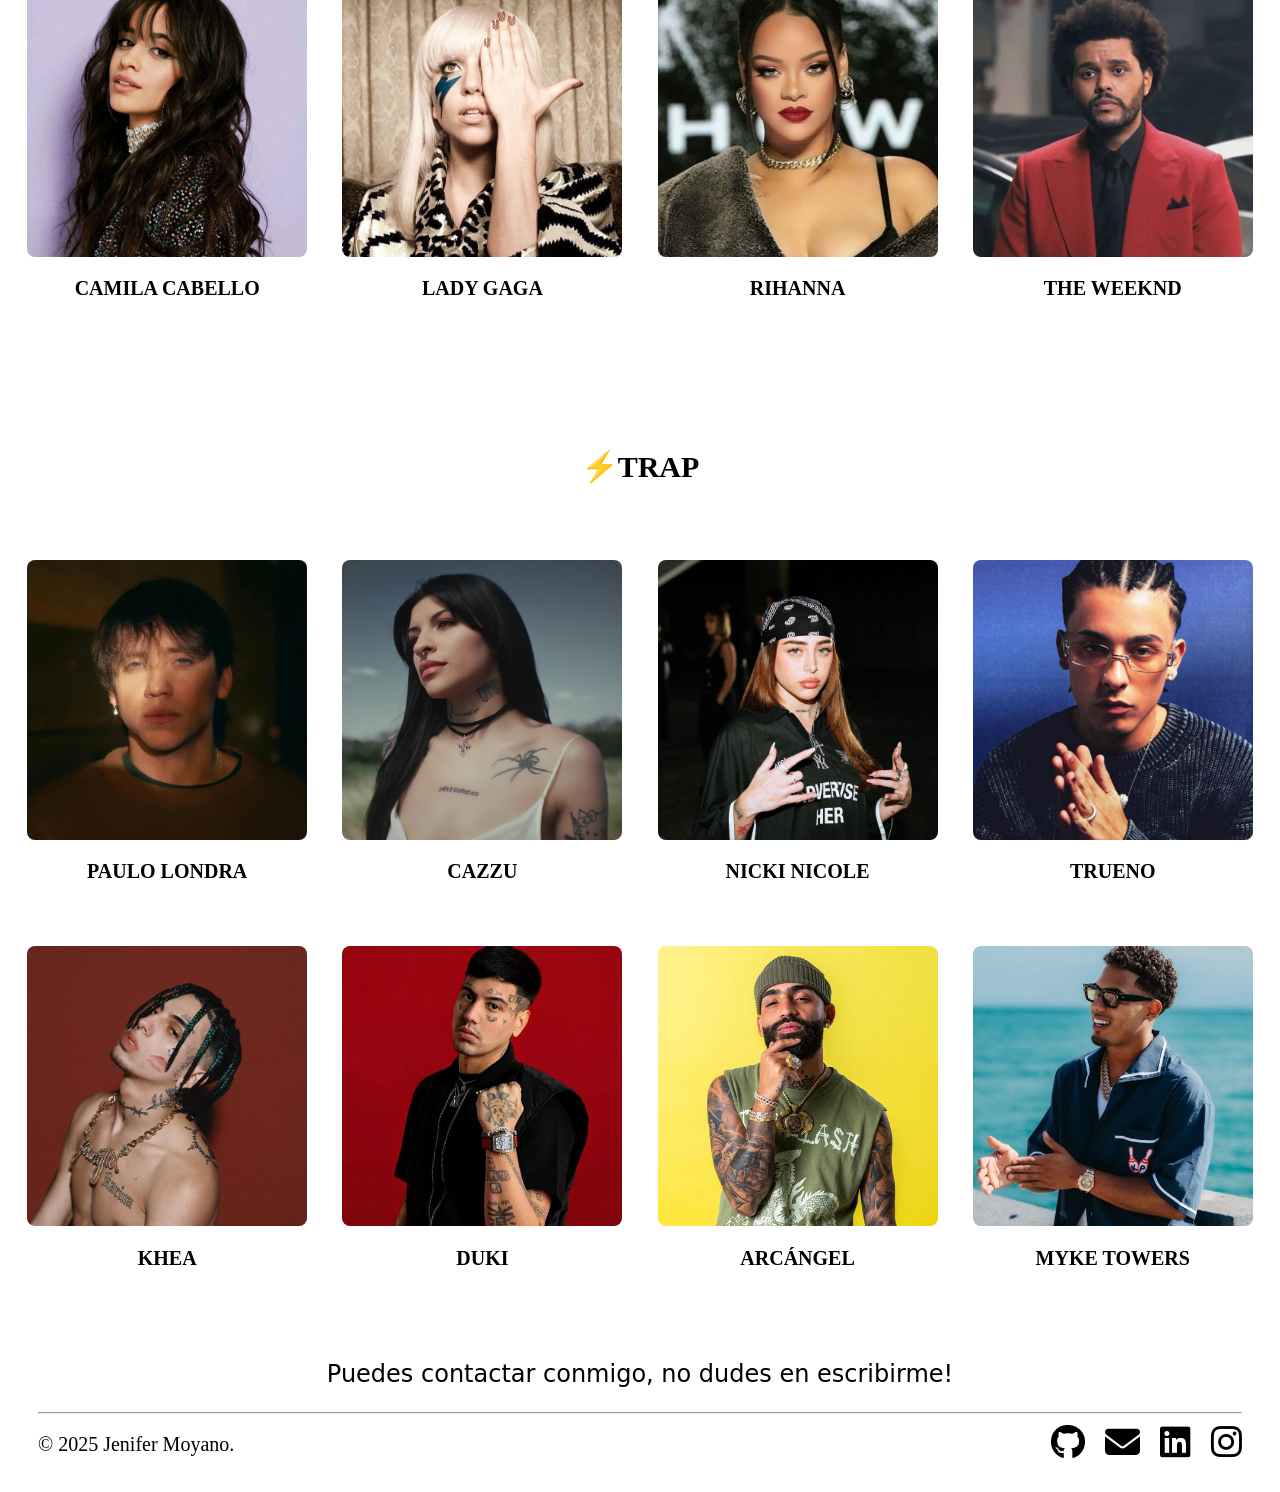
==== commit 6276dd02: "feat: Sección Trap completada" ====
--- a/galerías/musica.html
+++ b/galerías/musica.html
@@ -19,6 +19,7 @@
                 <ul class="dropdown">
                     <li><a href="#POP ROCK">🎸POP ROCK</a></li>
                     <li><a href="#POP">🎶POP</a></li>
+                    <li><a href="#TRAP">⚡TRAP</a></li>
                     <li><a href="#HIP HOP">🎤HIP HOP</a></li>
                     <li><a href="#RAP">🎧RAP</a></li>
                     <li><a href="#ROCK">🤘ROCK</a></li>
@@ -221,7 +222,7 @@
 
         </div>
 
-            <br id="POP">
+            <br id="HIP HOP">
             <br>
             <br>
             <br>
@@ -393,6 +394,192 @@
                         <span class="close">&times;</span>
                         <div class="modal-body">
                             <img src="../imágenes/música/álbumnes/BeautyBehindTheMadness.jpg" class="modal-img">
+                            <div class="modal-text">
+                                <p class="info">
+                                    The Weeknd es un cantante, compositor y productor canadiense conocido por su estilo único que fusiona R&B, pop, electrónica y soul. Ha sido aclamado por su voz distintiva y sus letras oscuras y emocionales.
+                                    <br>
+                                    <br>
+                                    Su álbum "Beauty Behind the Madness" (2015) fue un gran éxito comercial y crítico, con canciones como Can't Feel My Face, The Hills y Earned It. El disco combina elementos de R&B, pop y electrónica, y consolidó a The Weeknd como una de las principales figuras de la música contemporánea.
+                                </p>
+                            </div>
+                        </div>
+                    </div>
+                </div>
+                
+            </div>
+
+            <br id="TRAP">
+            <br>
+            <br>
+            <br>
+
+            <h3>⚡TRAP</h3>
+
+            <div class="galeria">
+                <section class="img">
+                    <img src="../imágenes/música/PauloLondra.jpg" id="openPaulo" class="img">
+                    <h2>PAULO LONDRA</h2>
+                </section>
+            
+                <div id="paulolondra" class="modal">
+                    <div class="modal-content">
+                        <span class="close">&times;</span>
+                        <div class="modal-body">
+                            <img src="../imágenes/música/álbumnes/Homerun.jpg" class="modal-img">
+                            <div class="modal-text">
+                                <p class="info">
+                                    RBD fue una banda mexicana de pop que surgió en 2004 a partir de la telenovela Rebelde. Integrada por Anahí, Dulce María, Maite Perroni, Alfonso Herrera, Christopher Uckermann y Christian Chávez, alcanzó fama internacional con su música y estilo juvenil.
+                                    <br>
+                                    <br>
+                                    Su álbum debut, "Rebelde" (2004), incluye éxitos como Rebelde, Solo Quédate en Silencio y Sálvame. Con un sonido pop-rock y letras dirigidas a la juventud, el disco fue un gran éxito en Latinoamérica y España, consolidando a RBD como un fenómeno musical.
+                                </p>
+                            </div>
+                        </div>
+                    </div>
+                </div>
+    
+                <section class="img">
+                    <img src="../imágenes/música/Cazzu.jpg" id="openCazzu" class="img">
+                    <h2>CAZZU</h2>
+                </section>
+    
+                <div id="cazzu" class="modal">
+                    <div class="modal-content">
+                        <span class="close">&times;</span>
+                        <div class="modal-body">
+                            <img src="../imágenes/música/álbumnes/Error93.jpg" class="modal-img">
+                            <div class="modal-text">
+                                <p class="info">
+                                    Britney Spears es una cantante, bailarina y actriz estadounidense considerada un ícono del pop. Alcanzó la fama a finales de los 90 con su álbum debut ...Baby One More Time y se convirtió en una de las artistas más influyentes de la música pop.
+                                    <br>
+                                    <br>
+                                    Su álbum "In the Zone" (2003) marcó una evolución en su sonido, incorporando influencias de pop, R&B y electrónica. Incluye éxitos como Toxic, Everytime y Me Against the Music (con Madonna), consolidando su imagen más madura y experimental en la industria musical.
+                                </p>
+                            </div>
+                        </div>
+                    </div>
+                </div>
+    
+                <section class="img">
+                    <img src="../imágenes/música/NickiNicole.jpg" id="openNicki" class="img">
+                    <h2>NICKI NICOLE</h2>
+                </section>
+    
+                <div id="nickinicole" class="modal">
+                    <div class="modal-content">
+                        <span class="close">&times;</span>
+                        <div class="modal-body">
+                            <img src="../imágenes/música/álbumnes/Recuerdos.png" class="modal-img">
+                            <div class="modal-text">
+                                <p class="info">
+                                    Backstreet Boys es una boy band estadounidense formada en 1993, conocida por su impacto en el pop de los 90 y 2000. Con su armonía vocal y coreografías, se convirtieron en una de las bandas más exitosas de todos los tiempos.
+                                    <br>
+                                    <br>
+                                    Su álbum "Backstreet's Back" (1997) incluye éxitos como Everybody (Backstreet’s Back) y As Long As You Love Me. Con un sonido pop y dance-pop, el disco ayudó a consolidar su fama global y definir el estilo de las boy bands de la época.
+                                </p>
+                            </div>
+                        </div>
+                    </div>
+                </div>
+    
+                <section class="img">
+                    <img src="../imágenes/música/Trueno.jpg" id="openTrueno" class="img">
+                    <h2>TRUENO</h2>
+                </section>
+    
+                <div id="trueno" class="modal">
+                    <div class="modal-content">
+                        <span class="close">&times;</span>
+                        <div class="modal-body">
+                            <img src="../imágenes/música/álbumnes/BienOMal.jpg" class="modal-img">
+                            <div class="modal-text">
+                                <p class="info">
+                                    Bruno Mars es un cantante, compositor y productor estadounidense conocido por su estilo versátil que mezcla pop, R&B, funk y soul. Con su voz distintiva y carisma, se ha convertido en uno de los artistas más exitosos de su generación.
+                                    <br>
+                                    <br>
+                                    Su álbum debut, "Doo-Wops & Hooligans" (2010), incluye éxitos como Just the Way You Are, Grenade y The Lazy Song. Con melodías pegajosas y letras románticas, el disco lo catapultó a la fama mundial y estableció su característico sonido retro-moderno.
+                                </p>
+                            </div>
+                        </div>
+                    </div>
+                </div>
+    
+                <section class="img">
+                    <img src="../imágenes/música/Khea.jpg" id="openKhea" class="img">
+                    <h2>KHEA</h2>
+                </section>
+    
+                <div id="khea" class="modal">
+                    <div class="modal-content">
+                        <span class="close">&times;</span>
+                        <div class="modal-body">
+                            <img src="../imágenes/música/álbumnes/Serotonina.jpg" class="modal-img">
+                            <div class="modal-text">
+                                <p class="info">
+                                    Camila Cabello es una cantante y compositora cubano-estadounidense que ganó fama como parte de Fifth Harmony antes de iniciar su exitosa carrera solista. Su estilo combina pop, R&B y ritmos latinos.
+                                    <br>
+                                    <br>
+                                    Su álbum "Romance" (2019) explora el amor y las emociones intensas con un sonido pop y toques latinos. Incluye éxitos como Señorita (con Shawn Mendes) y My Oh My, consolidando su identidad artística y su éxito global.
+                                </p>
+                            </div>
+                        </div>
+                    </div>
+                </div>
+    
+                <section class="img">
+                    <img src="../imágenes/música/Duki.jpg" id="openDuki" class="img">
+                    <h2>DUKI</h2>
+                </section>
+    
+                <div id="duki" class="modal">
+                    <div class="modal-content">
+                        <span class="close">&times;</span>
+                        <div class="modal-body">
+                            <img src="../imágenes/música/álbumnes/SuperSangreJoven.jpg" class="modal-img">
+                            <div class="modal-text">
+                                <p class="info">
+                                    Lady Gaga es una cantante, compositora y actriz estadounidense conocida por su estilo extravagante, su poderosa voz y su impacto en la música pop. Ha sido una de las artistas más influyentes desde su debut.
+                                    <br>
+                                    <br>
+                                    Su álbum "The Fame" (2008) la catapultó a la fama con éxitos como Just Dance y Poker Face. Con un sonido electro-pop y letras sobre la fama y el glamour, el disco definió su imagen artística y la consolidó como un ícono del pop.
+                                </p>
+                            </div>
+                        </div>
+                    </div>
+                </div>
+    
+                <section class="img">
+                    <img src="../imágenes/música/Arcángel.jpg" id="openArcangel" class="img">
+                    <h2>ARCÁNGEL</h2>
+                </section>
+    
+                <div id="arcangel" class="modal">
+                    <div class="modal-content">
+                        <span class="close">&times;</span>
+                        <div class="modal-body">
+                            <img src="../imágenes/música/álbumnes/Sentimiento,EleganciaYMaldad.jpg" class="modal-img">
+                            <div class="modal-text">
+                                <p class="info">
+                                    Rihanna es una cantante, actriz y empresaria barbadense que se convirtió en una de las artistas más influyentes del pop y el R&B. Con su versatilidad musical y estilo innovador, ha dominado la industria desde su debut en 2005.
+                                    <br>
+                                    <br>
+                                    Su álbum "Good Girl Gone Bad" (2007) marcó un giro más maduro y audaz en su carrera, con un sonido pop, dance y R&B. Incluye éxitos como Umbrella, Don't Stop the Music y Disturbia, consolidando su estatus como una superestrella global.
+                                </p>
+                            </div>
+                        </div>
+                    </div>
+                </div>
+    
+                <section class="img">
+                    <img src="../imágenes/música/MykeTowers.jpg" id="openMyke" class="img">
+                    <h2>MYKE TOWERS</h2>
+                </section>
+    
+                <div id="myketowers" class="modal">
+                    <div class="modal-content">
+                        <span class="close">&times;</span>
+                        <div class="modal-body">
+                            <img src="../imágenes/música/álbumnes/EasyMoneyBaby.jpg" class="modal-img">
                             <div class="modal-text">
                                 <p class="info">
                                     The Weeknd es un cantante, compositor y productor canadiense conocido por su estilo único que fusiona R&B, pop, electrónica y soul. Ha sido aclamado por su voz distintiva y sus letras oscuras y emocionales.
--- a/estilos/musica.css
+++ b/estilos/musica.css
@@ -15,6 +15,10 @@
  	--header-bg: #ffffff;
  }
 
+ html{
+    scroll-behavior: smooth;
+ }
+
  header {
     width: 100%;
     height: 70px;
@@ -98,6 +102,7 @@
     color: #333;
     text-decoration: none;
     font-size: 17px;
+    font-family: Arial, Helvetica, sans-serif;
     transition: background 0.3s ease;
     border-bottom: 1px solid #ddd;
 }
